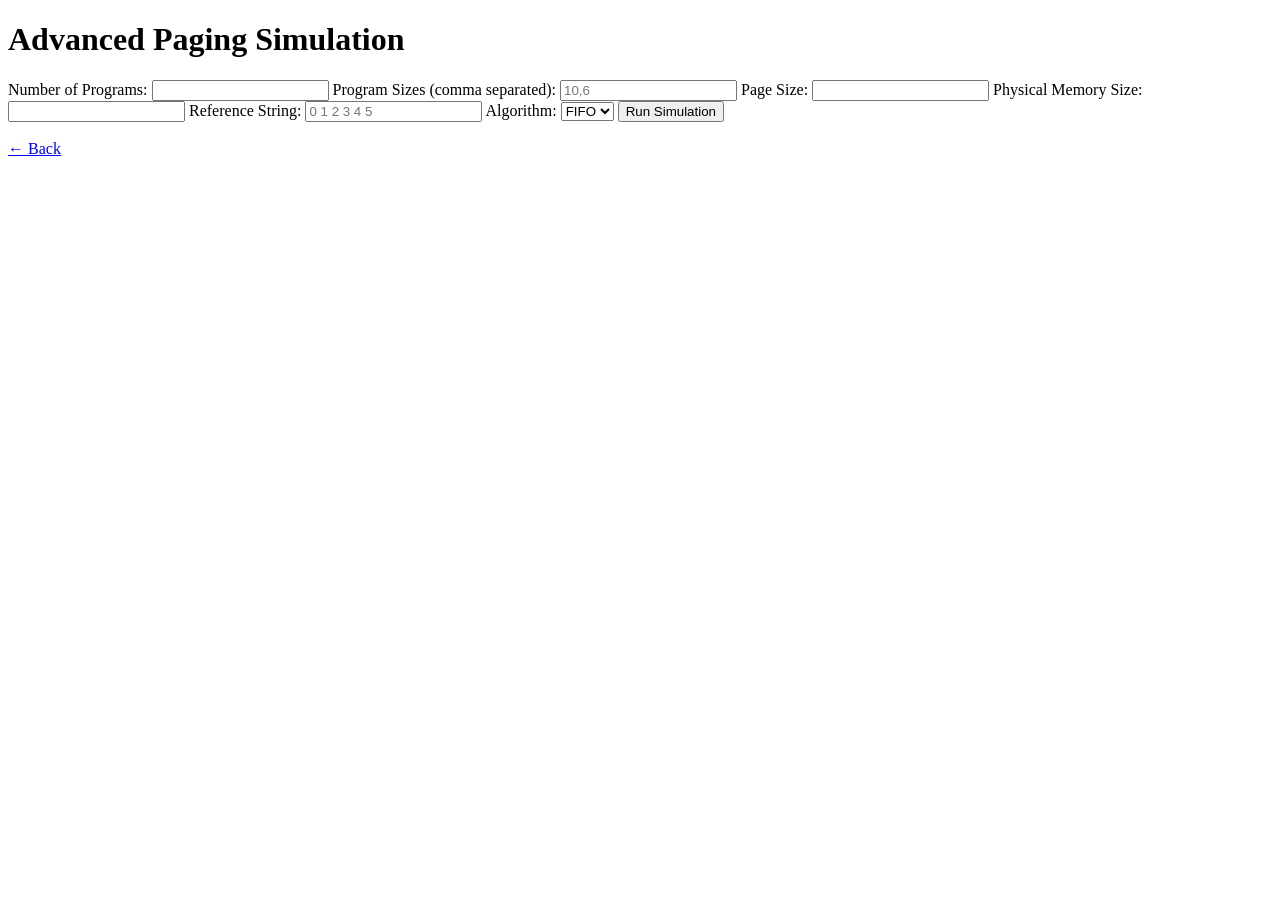
==== paging.html @ fce24dad "Added the project" ====
<!doctype html>
<html>
  <head>
    <title>Advanced Paging Simulator</title>
    <link rel="stylesheet" href="css/style.css" />
  </head>
  <body>
    <div class="container">
      <h1>Advanced Paging Simulation</h1>

      <div class="input-section">
        <label>Number of Programs:</label>
        <input type="number" id="numPrograms" />

        <label>Program Sizes (comma separated):</label>
        <input type="text" id="programSizes" placeholder="10,6" />

        <label>Page Size:</label>
        <input type="number" id="pageSize" />

        <label>Physical Memory Size:</label>
        <input type="number" id="physicalMemory" />

        <label>Reference String:</label>
        <input type="text" id="refString" placeholder="0 1 2 3 4 5" />

        <label>Algorithm:</label>
        <select id="algorithm">
          <option value="FIFO">FIFO</option>
          <option value="LRU">LRU</option>
        </select>

        <button onclick="runPaging()">Run Simulation</button>
      </div>

      <div id="output"></div>

      <br />
      <a href="index.html">← Back</a>
    </div>

    <script src="JS/paging.js"></script>
  </body>
</html>
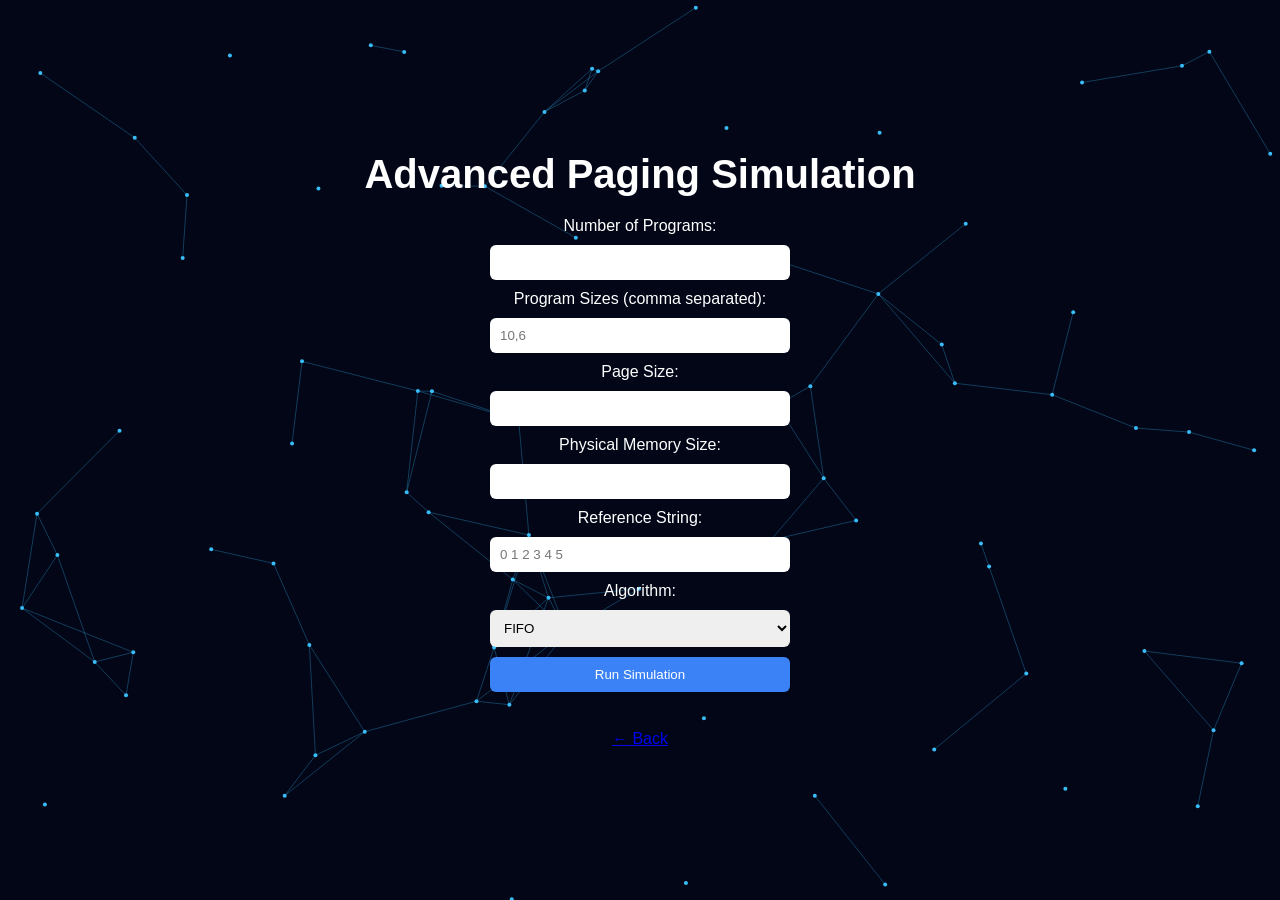
==== commit 10c37cc1: "Add canvas for network simulation and drawing logic" ====
--- a/paging.html
+++ b/paging.html
@@ -2,7 +2,8 @@
 <html>
   <head>
     <title>Advanced Paging Simulator</title>
-    <link rel="stylesheet" href="css/style.css" />
+    <link rel="stylesheet" href="CSS/style.css" />
+  <canvas id="network"></canvas>
   </head>
   <body>
     <div class="container">
@@ -40,5 +41,66 @@
     </div>
 
     <script src="JS/paging.js"></script>
+    <script>
+const canvas = document.getElementById("network");
+const ctx = canvas.getContext("2d");
+
+canvas.width = window.innerWidth;
+canvas.height = window.innerHeight;
+
+let nodes = [];
+
+// create nodes
+for (let i = 0; i < 80; i++) {
+    nodes.push({
+        x: Math.random() * canvas.width,
+        y: Math.random() * canvas.height,
+        vx: (Math.random() - 0.5) * 1,
+        vy: (Math.random() - 0.5) * 1
+    });
+}
+
+function draw() {
+    ctx.clearRect(0, 0, canvas.width, canvas.height);
+
+    // draw lines
+    for (let i = 0; i < nodes.length; i++) {
+        for (let j = i + 1; j < nodes.length; j++) {
+            let dx = nodes[i].x - nodes[j].x;
+            let dy = nodes[i].y - nodes[j].y;
+            let dist = Math.sqrt(dx * dx + dy * dy);
+
+            if (dist < 120) {
+                ctx.strokeStyle = "rgba(56,189,248,0.3)";
+                ctx.lineWidth = 1;
+                ctx.beginPath();
+                ctx.moveTo(nodes[i].x, nodes[i].y);
+                ctx.lineTo(nodes[j].x, nodes[j].y);
+                ctx.stroke();
+            }
+        }
+    }
+
+    // draw nodes
+    nodes.forEach(n => {
+        ctx.fillStyle = "#38bdf8";
+        ctx.beginPath();
+        ctx.arc(n.x, n.y, 2, 0, Math.PI * 2);
+        ctx.fill();
+
+        // move
+        n.x += n.vx;
+        n.y += n.vy;
+
+        // bounce
+        if (n.x < 0 || n.x > canvas.width) n.vx *= -1;
+        if (n.y < 0 || n.y > canvas.height) n.vy *= -1;
+    });
+
+    requestAnimationFrame(draw);
+}
+
+draw();
+</script>
   </body>
 </html>
--- a/CSS/style.css
+++ b/CSS/style.css
@@ -0,0 +1,219 @@
+* {
+    margin: 0;
+    padding: 0;
+    box-sizing: border-box;
+    font-family: Arial, Helvetica, sans-serif;
+}
+
+body {
+    background: #0f172a;
+    color: white;
+    display: flex;
+    justify-content: center;
+    align-items: center;
+    height: 100vh;
+}
+
+.container {
+    text-align: center;
+    width: 90%;
+    max-width: 1000px;
+}
+
+h1 {
+    font-size: 2.5rem;
+    margin-bottom: 10px;
+}
+
+.subtitle {
+    color: #94a3b8;
+    margin-bottom: 40px;
+}
+
+.menu {
+    display: grid;
+    grid-template-columns: repeat(2, 1fr);
+    gap: 20px;
+}
+
+.card {
+    background: #1e293b;
+    padding: 30px;
+    border-radius: 12px;
+    text-decoration: none;
+    color: white;
+    transition: 0.3s;
+}
+
+.card:hover {
+    background: #334155;
+    transform: scale(1.05);
+}
+
+.card h2 {
+    margin-bottom: 10px;
+}
+
+.card p {
+    color: #cbd5f5;
+    font-size: 0.9rem;
+}
+.input-section {
+    margin: 20px auto;
+    display: flex;
+    flex-direction: column;
+    gap: 10px;
+    width: 300px;
+}
+
+input, select, button {
+    padding: 10px;
+    border-radius: 6px;
+    border: none;
+}
+
+button {
+    background-color: #3b82f6;
+    color: white;
+    cursor: pointer;
+}
+
+button:hover {
+    background-color: #2563eb;
+}
+
+table {
+    margin: 20px auto;
+    border-collapse: collapse;
+}
+
+td, th {
+    border: 1px solid white;
+    padding: 8px 12px;
+}
+/* TABLE CONTAINER */
+.table-container {
+    overflow-x: auto;
+    margin-top: 30px;
+    padding: 10px;
+    border-radius: 12px;
+    background: rgba(30,41,59,0.6);
+}
+
+/* TABLE */
+table {
+    border-collapse: collapse;
+    min-width: 900px;
+    width: 100%;
+    text-align: center;
+}
+
+/* HEADINGS */
+th {
+    padding: 12px;
+    background: #1e293b;
+    position: sticky;
+    top: 0;
+    font-size: 14px;
+}
+
+/* CELLS */
+td {
+    padding: 10px;
+    font-size: 14px;
+}
+
+/* ROW */
+tr {
+    border-bottom: 1px solid rgba(255,255,255,0.1);
+}
+
+/* HOVER */
+tr:hover {
+    background: rgba(56,189,248,0.2);
+}
+
+/* STEP COLUMN */
+td:first-child {
+    font-weight: bold;
+    color: #38bdf8;
+}
+
+/* PAGE COLUMN */
+td:nth-child(2) {
+    color: #22c55e;
+}
+
+/* INFO */
+.simulation-info {
+    margin-top: 20px;
+    line-height: 1.6;
+}
+body {
+    background: linear-gradient(-45deg, #0f172a, #1e293b, #020617, #0ea5e9);
+    background-size: 400% 400%;
+    animation: gradientMove 12s ease infinite;
+    color: white;
+}
+
+@keyframes gradientMove {
+    0% { background-position: 0% 50%; }
+    50% { background-position: 100% 50%; }
+    100% { background-position: 0% 50%; }
+}
+#network {
+    position: fixed;
+    top: 0;
+    left: 0;
+    width: 100%;
+    height: 100%;
+    z-index: -1;
+    background: #020617;
+}
+/* GRID BACKGROUND */
+.grid-bg {
+    position: fixed;
+    width: 100%;
+    height: 100%;
+    top: 0;
+    left: 0;
+    z-index: -1;
+
+    background:
+        linear-gradient(rgba(56,189,248,0.2) 1px, transparent 1px),
+        linear-gradient(90deg, rgba(56,189,248,0.2) 1px, transparent 1px);
+
+    background-size: 50px 50px;
+
+    /* glow effect */
+    box-shadow: inset 0 0 50px rgba(56,189,248,0.2);
+}
+
+/* CENTER GLOW */
+.grid-bg::after {
+    content: "";
+    position: absolute;
+    width: 300px;
+    height: 300px;
+    background: radial-gradient(circle, rgba(56,189,248,0.4), transparent 70%);
+    top: 50%;
+    left: 50%;
+    transform: translate(-50%, -50%);
+    animation: pulse 3s infinite ease-in-out;
+}
+
+/* ANIMATION */
+@keyframes pulse {
+    0% {
+        transform: translate(-50%, -50%) scale(0.8);
+        opacity: 0.5;
+    }
+    50% {
+        transform: translate(-50%, -50%) scale(1.2);
+        opacity: 1;
+    }
+    100% {
+        transform: translate(-50%, -50%) scale(0.8);
+        opacity: 0.5;
+    }
+}
